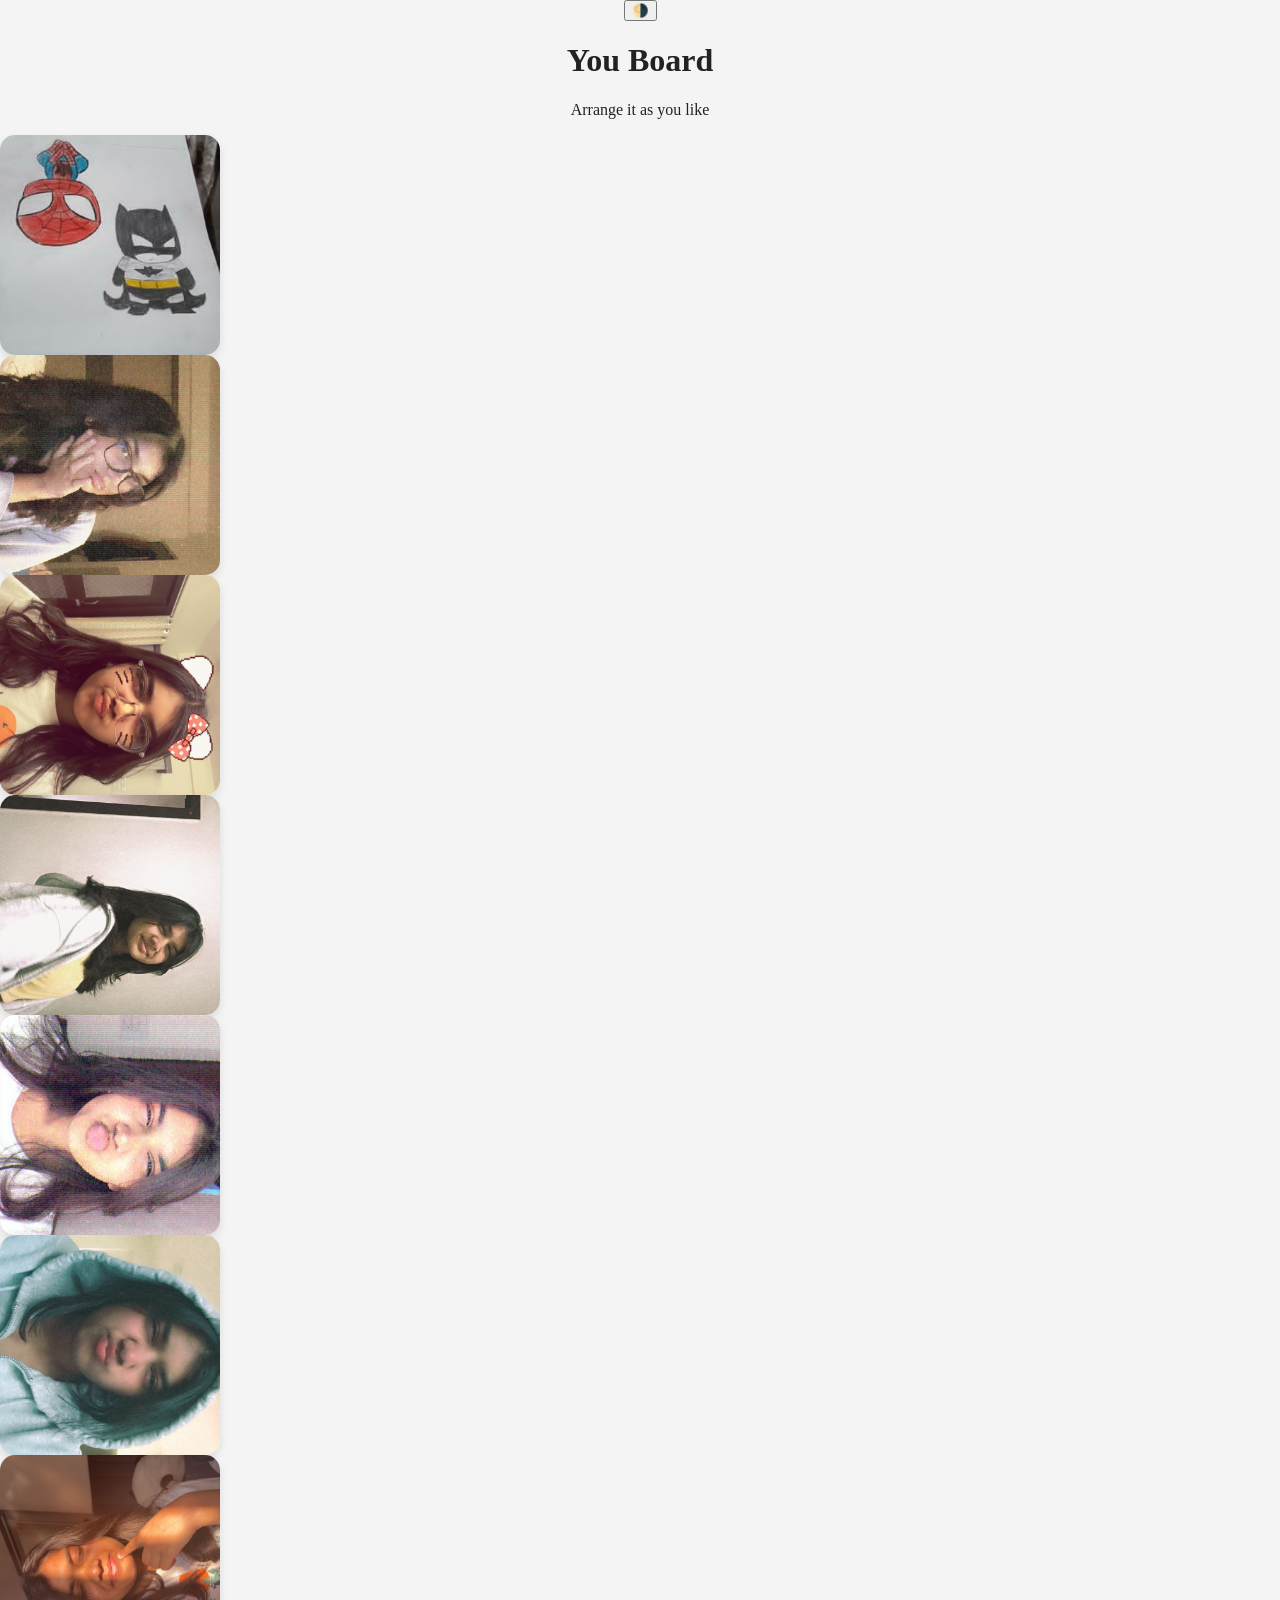
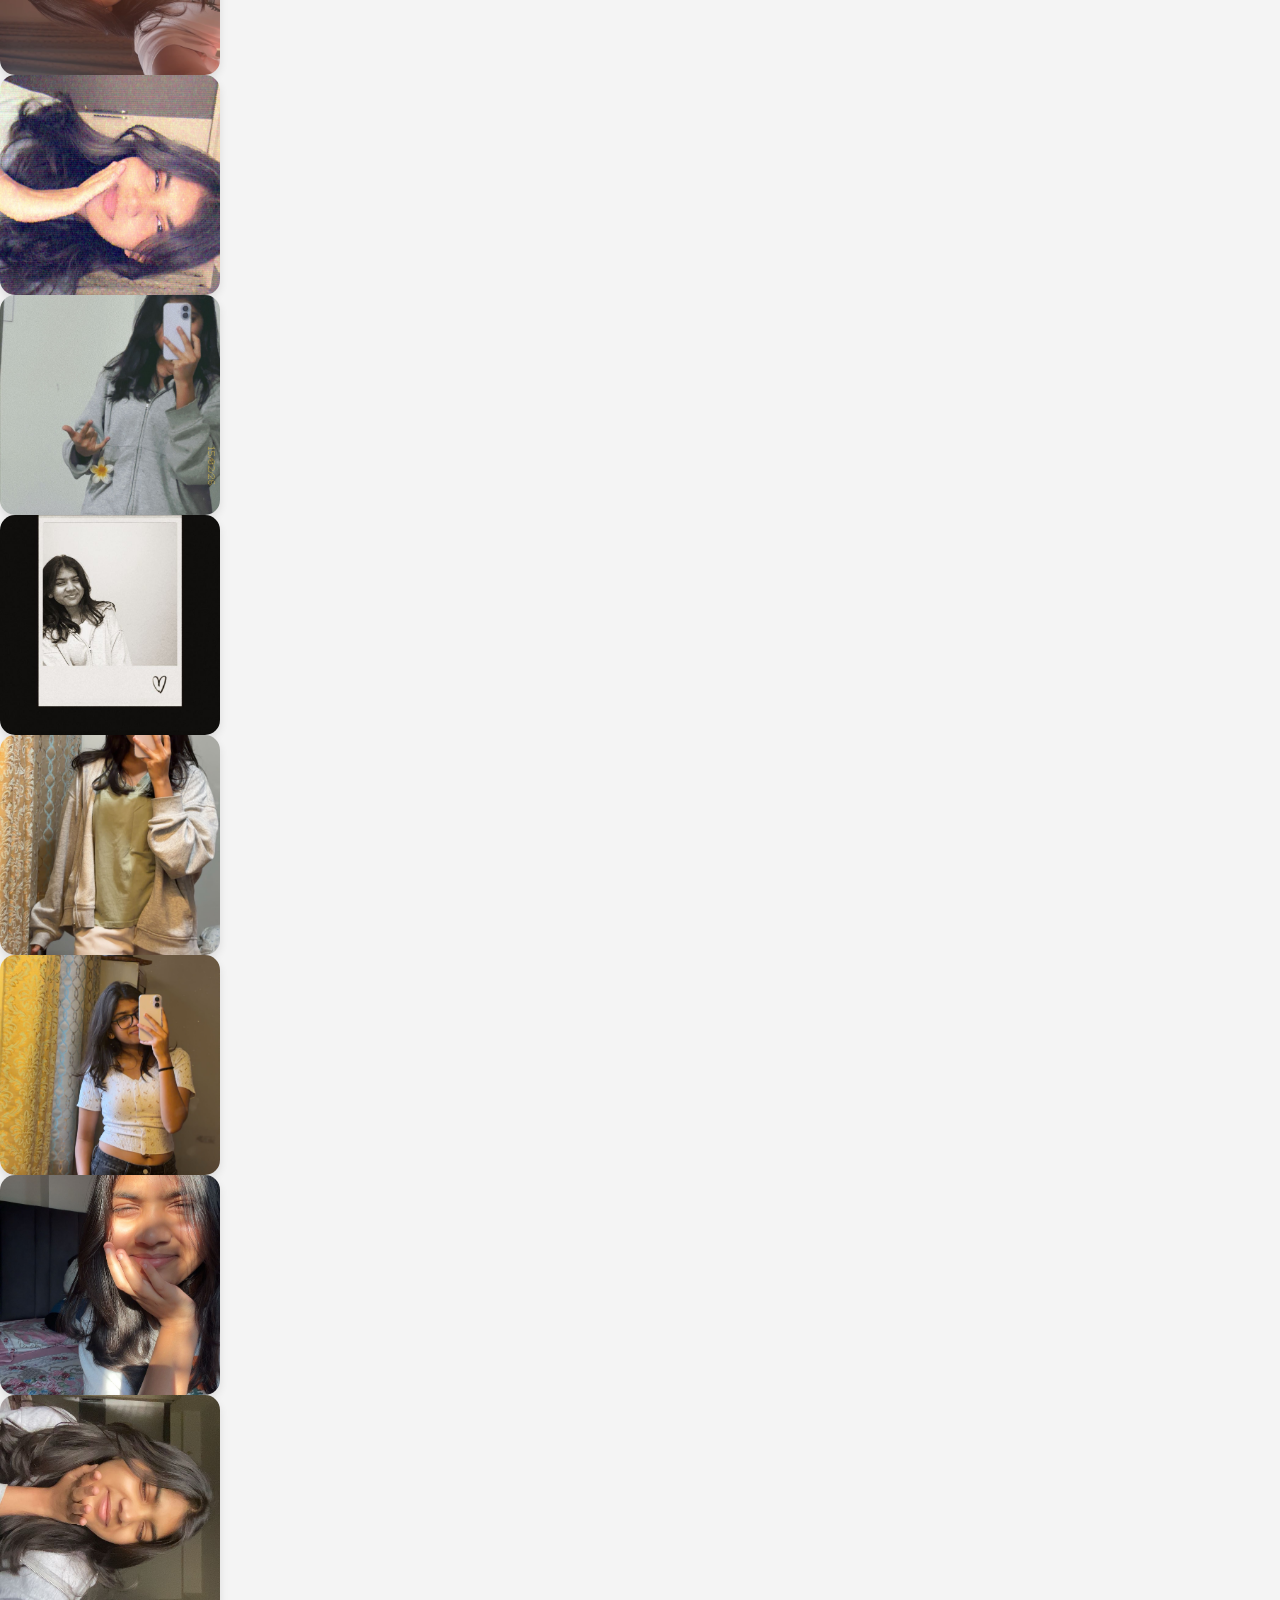
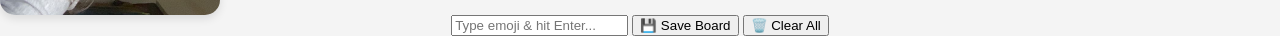
==== im.html @ 7d8e844e "Add files via upload" ====
<!DOCTYPE html>
<html lang="en">
  <head>
    <meta charset="UTF-8" />
    <meta http-equiv="X-UA-Compatible" content="IE=edge" />
    <meta name="viewport" content="width=device-width, initial-scale=1.0" />
    <title>Board</title>
    <link rel="stylesheet" href="style1.css" />
  </head>
  <body>
    <button class="dark-toggle" onclick="toggleDarkMode()">🌗</button>

    <h1 class="title">You Board</h1>
    <p>Arrange it as you like</p>
    <div class="board">
      <div class="photo">
        <div class="card">
          <div class="front"><img src="IMG_20250323_211824_517.jpg" /></div>
          <div class="back">Your art, you drew us 😋😝✨</div>
        </div>
      </div>
      <div class="photo">
        <div class="card">
          <div class="front"><img src="Snapchat-1040781069.jpg" /></div>
          <div class="back">Shawty got glasses 😍😋✨</div>
        </div>
      </div>
      <div class="photo">
        <div class="card">
          <div class="front"><img src="Snapchat-1110546818.jpg" /></div>
          <div class="back">Cat from Spidey-cat 😍😍✨✨</div>
        </div>
      </div>
      <div class="photo">
        <div class="card">
          <div class="front"><img src="Snapchat-1133445595.jpg" /></div>
          <div class="back">Asianic Beauty 😋🫠🫶🏼✨</div>
        </div>
      </div>
      <div class="photo">
        <div class="card">
          <div class="front"><img src="Snapchat-885816489.jpg" /></div>
          <div class="back"></div>
        </div>
      </div>
      <div class="photo">
        <div class="card">
          <div class="front"><img src="Snapchat-1185552381.jpg" /></div>
          <div class="back">Hottie in hoodie, hot in hot during cold 🥺</div>
        </div>
      </div>
      <div class="photo">
        <div class="card">
          <div class="front"><img src="Snapchat-1534954429.jpg" /></div>
          <div class="back">Who's this Diva?😍😍</div>
        </div>
      </div>
      <div class="photo">
        <div class="card">
          <div class="front"><img src="Snapchat-1735070336.jpg" /></div>
          <div class="back">Glow from the stars✨✨</div>
        </div>
      </div>
      <div class="photo">
        <div class="card">
          <div class="front"><img src="Snapchat-259496591.jpg" /></div>
          <div class="back">Cool Kids!!😋😋</div>
        </div>
      </div>
      <div class="photo">
        <div class="card">
          <div class="front"><img src="Snapchat-374933353.jpg" /></div>
          <div class="back">
            Worth keeping in the wallet(ain't doing it though)
          </div>
        </div>
      </div>
      <div class="photo">
        <div class="card">
          <div class="front"><img src="Snapchat-998970430.jpg" /></div>
          <div class="back"></div>
        </div>
      </div>
      <div class="photo">
        <div class="card">
          <div class="front"><img src="Snapchat-621616068.jpg" /></div>
          <div class="back">Shawty stealing all the focus 😝😝✨</div>
        </div>
      </div>
      <div class="photo">
        <div class="card">
          <div class="front"><img src="Snapchat-857346060.jpg" /></div>
          <div class="back">Sun kissed😍😍</div>
        </div>
      </div>
      <div class="photo">
        <div class="card">
          <div class="front"><img src="Snapchat-867171473.jpg" /></div>
          <div class="back">The real pookie 😋😋</div>
        </div>
      </div>

      <div id="lightbox" class="lightbox">
        <img id="lightbox-img" />
      </div>
    </div>
    <input
      type="text"
      id="emojiInput"
      placeholder="Type emoji & hit Enter..."
      maxlength="5" />
    <button onclick="saveBoard()" class="btn-save">💾 Save Board</button>
    <button onclick="clearStickers()" class="btn-clear">🗑️ Clear All</button>
    <script src="script.js"></script>
  </body>
</html>
---- style1.css ----
/* --- 1. Global & Dark Mode Fixes --- */
body {
  margin: 0;
  text-align: center;
  font-family: "Comic Sans MS", "Comic Sans", cursive;
  background: #f4f4f4;
  color: #222;
  align-items: center;
  transition: background 0.3s, color 0.3s;
}

/* FIX: Changed .dark-mode to .dark to match your JS classList.toggle("dark") */
body.dark {
  background: #1a1a1a;
  color: #f4f4f4;
}

/* --- 2. The Board Container --- */
#board-container {
  position: relative;
  display: flex;
  align-items: center;
  flex-wrap: wrap;
  justify-content: center;
  gap: 40px;
  padding: 40px;
  min-height: 100vh; /* Changed to 100vh to fill screen */
  background: #d8d890;
  overflow: hidden;
  /* FIX: touch-action: none is better for custom dragging scripts */
  touch-action: none;
  transition: background 0.3s;
}

body.dark #board-container {
  background: #222;
}

/* --- 3. Photo & Flip Logic --- */
.photo {
  width: 220px;
  height: 220px;
  perspective: 1000px;
  position: relative;
  /* Removal of fixed z-index allows JS topZ to work */
}

/* FIX: In your JS, you toggle .flipped on .photo, not .card */
.photo.flipped .card {
  transform: rotateY(180deg);
}

/* Optional: Keep hover for desktop, but JS will handle the 'flipped' class */
.photo:hover .card {
  transform: rotateY(180deg);
}

.card {
  width: 100%;
  height: 100%;
  align-items: center;
  position: relative; /* Changed from absolute to allow photo sizing */
  transform-style: preserve-3d;
  transition: transform 0.6s cubic-bezier(0.4, 0, 0.2, 1);
  cursor: pointer;
}

.front,
.back {
  position: absolute;
  width: 100%;
  height: 100%;
  backface-visibility: hidden; /* CRITICAL: Hides the other side */
  border-radius: 15px;
  overflow: hidden;
  box-shadow: 0 4px 8px rgba(0, 0, 0, 0.1);
}

.front img {
  width: 100%;
  height: 100%;
  object-fit: cover;
  display: block;
}

.back {
  background: #ffffff;
  color: #430404de;
  display: flex;
  align-items: center;
  justify-content: center;
  transform: rotateY(180deg); /* Pre-flipped so it faces away */
  font-weight: bold;
  padding: 10px;
}

/* --- 4. NEW: Lightbox Styling (MISSING FROM ORIGINAL) --- */
#lightbox {
  position: fixed;
  top: 0;
  left: 0;
  width: 100%;
  height: 100%;
  background: rgba(0, 0, 0, 0.9);
  display: none; /* JS toggles this to 'flex' */
  justify-content: center;
  align-items: center;
  z-index: 9999; /* Higher than any sticker */
  cursor: zoom-out;
}

#lightbox-img {
  max-width: 90%;
  max-height: 90%;
  border-radius: 10px;
  box-shadow: 0 0 20px rgba(0, 0, 0, 0.5);
}

/* --- 5. Stickers & Controls --- */
.draggable-sticker {
  position: absolute;
  font-size: 3.5rem;
  cursor: grab;
  z-index: 1000;
  touch-action: none;
  user-select: none;
  filter: drop-shadow(2px 4px 6px rgba(0, 0, 0, 0.2));
}

.controls-bar {
  position: sticky;
  top: 0;
  z-index: 2000;
  background: white;
  padding: 15px;
  display: flex;
  justify-content: center;
  gap: 10px;
  box-shadow: 0 2px 10px rgba(0, 0, 0, 0.1);
}

body.dark .controls-bar {
  background: #333;
}
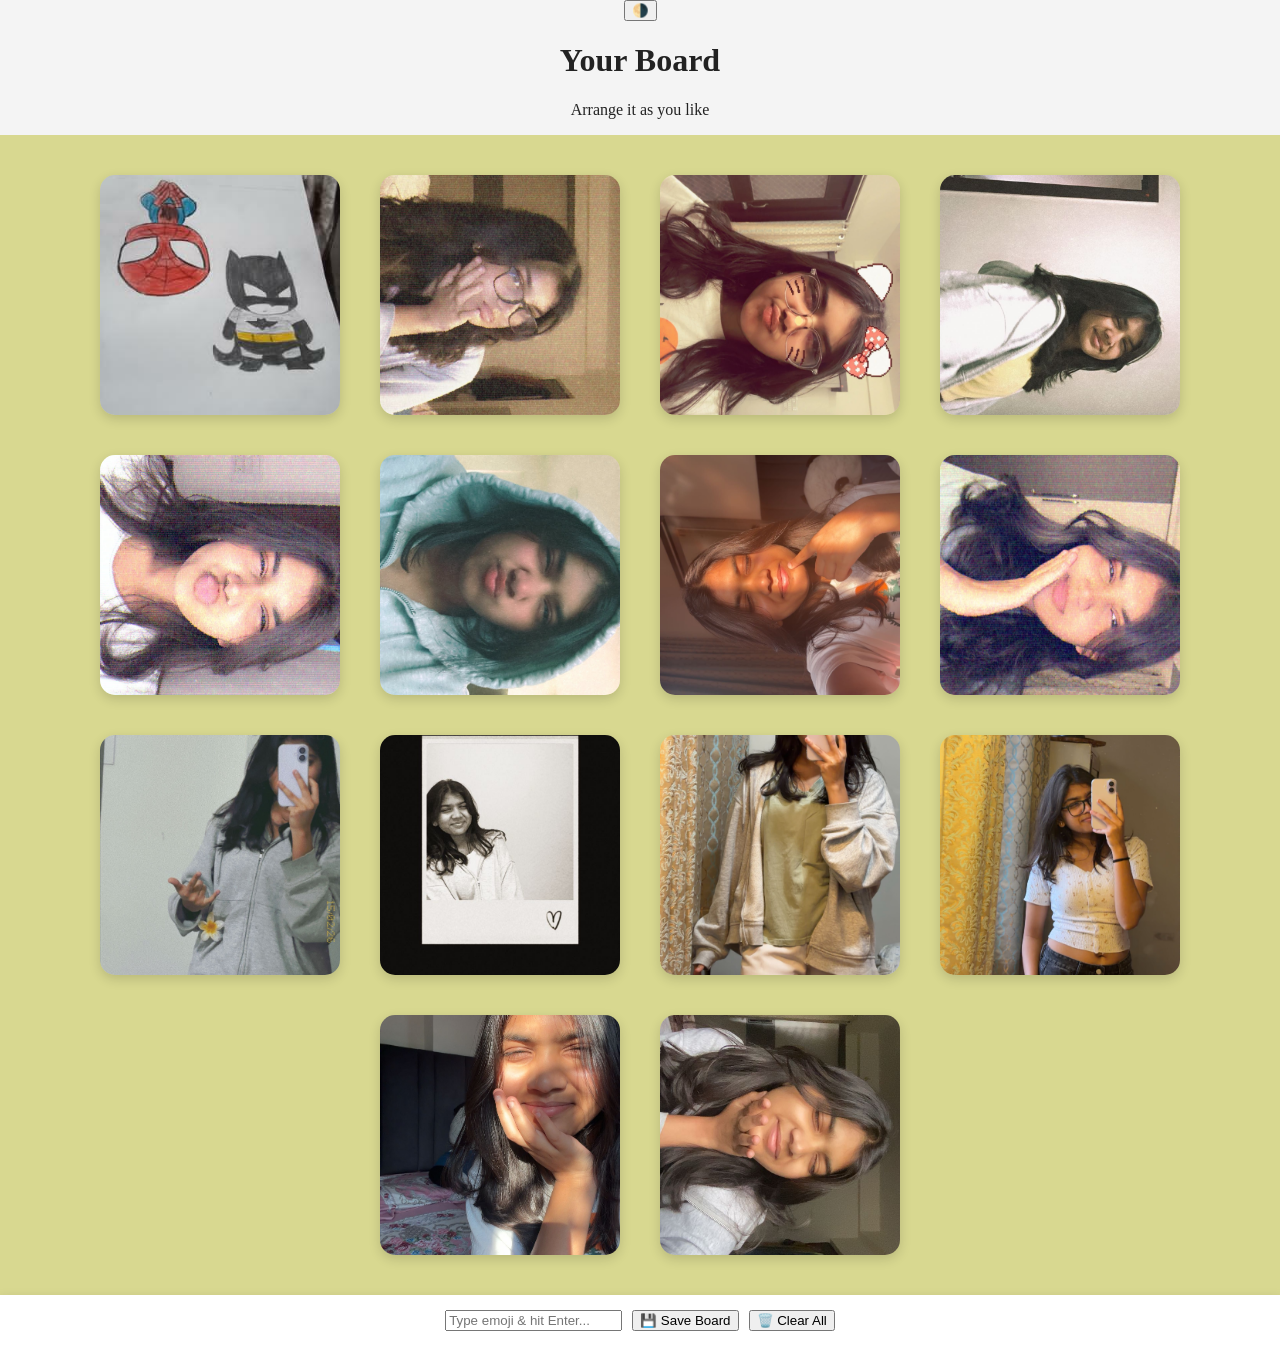
==== commit 239a94e3: "im.html" ====
--- a/im.html
+++ b/im.html
@@ -1,116 +1,190 @@
 <!DOCTYPE html>
 <html lang="en">
-  <head>
-    <meta charset="UTF-8" />
-    <meta http-equiv="X-UA-Compatible" content="IE=edge" />
-    <meta name="viewport" content="width=device-width, initial-scale=1.0" />
-    <title>Board</title>
-    <link rel="stylesheet" href="style1.css" />
-  </head>
-  <body>
-    <button class="dark-toggle" onclick="toggleDarkMode()">🌗</button>
 
-    <h1 class="title">You Board</h1>
-    <p>Arrange it as you like</p>
-    <div class="board">
-      <div class="photo">
-        <div class="card">
-          <div class="front"><img src="IMG_20250323_211824_517.jpg" /></div>
-          <div class="back">Your art, you drew us 😋😝✨</div>
+<head>
+  <meta charset="UTF-8" />
+  <meta name="viewport" content="width=device-width, initial-scale=1.0" />
+  <title>Your Board</title>
+  <link rel="stylesheet" href="style1.css" />
+</head>
+
+<body>
+
+  <!-- Dark Mode Toggle -->
+  <button class="dark-toggle" onclick="toggleDarkMode()">🌗</button>
+
+  <h1 class="title">Your Board</h1>
+  <p>Arrange it as you like</p>
+
+  <!-- ================= BOARD ================= -->
+  <div id="board-container">
+
+    <!-- 1 -->
+    <div class="photo">
+      <div class="card">
+        <div class="front">
+          <img src="IMG_20250323_211824_517.jpg" alt="Memory 1">
+        </div>
+        <div class="back">Your art, you drew us 😋😝✨</div>
+      </div>
+    </div>
+
+    <!-- 2 -->
+    <div class="photo">
+      <div class="card">
+        <div class="front">
+          <img src="Snapchat-1040781069.jpg" alt="Memory 2">
+        </div>
+        <div class="back">Shawty got glasses 😍😋✨</div>
+      </div>
+    </div>
+
+    <!-- 3 -->
+    <div class="photo">
+      <div class="card">
+        <div class="front">
+          <img src="Snapchat-1110546818.jpg" alt="Memory 3">
+        </div>
+        <div class="back">Cat from Spidey-cat 😍😍✨✨</div>
+      </div>
+    </div>
+
+    <!-- 4 -->
+    <div class="photo">
+      <div class="card">
+        <div class="front">
+          <img src="Snapchat-1133445595.jpg" alt="Memory 4">
+        </div>
+        <div class="back">Asianic Beauty 😋🫠🫶🏼✨</div>
+      </div>
+    </div>
+
+    <!-- 5 -->
+    <div class="photo">
+      <div class="card">
+        <div class="front">
+          <img src="Snapchat-885816489.jpg" alt="Memory 5">
+        </div>
+        <div class="back"></div>
+      </div>
+    </div>
+
+    <!-- 6 -->
+    <div class="photo">
+      <div class="card">
+        <div class="front">
+          <img src="Snapchat-1185552381.jpg" alt="Memory 6">
+        </div>
+        <div class="back">Hottie in hoodie, hot in hot during cold 🥺</div>
+      </div>
+    </div>
+
+    <!-- 7 -->
+    <div class="photo">
+      <div class="card">
+        <div class="front">
+          <img src="Snapchat-1534954429.jpg" alt="Memory 7">
+        </div>
+        <div class="back">Who's this Diva? 😍😍</div>
+      </div>
+    </div>
+
+    <!-- 8 -->
+    <div class="photo">
+      <div class="card">
+        <div class="front">
+          <img src="Snapchat-1735070336.jpg" alt="Memory 8">
+        </div>
+        <div class="back">Glow from the stars ✨✨</div>
+      </div>
+    </div>
+
+    <!-- 9 -->
+    <div class="photo">
+      <div class="card">
+        <div class="front">
+          <img src="Snapchat-259496591.jpg" alt="Memory 9">
+        </div>
+        <div class="back">Cool Kids!! 😋😋</div>
+      </div>
+    </div>
+
+    <!-- 10 -->
+    <div class="photo">
+      <div class="card">
+        <div class="front">
+          <img src="Snapchat-374933353.jpg" alt="Memory 10">
+        </div>
+        <div class="back">
+          Worth keeping in the wallet (ain't doing it though)
         </div>
       </div>
-      <div class="photo">
-        <div class="card">
-          <div class="front"><img src="Snapchat-1040781069.jpg" /></div>
-          <div class="back">Shawty got glasses 😍😋✨</div>
+    </div>
+
+    <!-- 11 -->
+    <div class="photo">
+      <div class="card">
+        <div class="front">
+          <img src="Snapchat-998970430.jpg" alt="Memory 11">
         </div>
-      </div>
-      <div class="photo">
-        <div class="card">
-          <div class="front"><img src="Snapchat-1110546818.jpg" /></div>
-          <div class="back">Cat from Spidey-cat 😍😍✨✨</div>
-        </div>
-      </div>
-      <div class="photo">
-        <div class="card">
-          <div class="front"><img src="Snapchat-1133445595.jpg" /></div>
-          <div class="back">Asianic Beauty 😋🫠🫶🏼✨</div>
-        </div>
-      </div>
-      <div class="photo">
-        <div class="card">
-          <div class="front"><img src="Snapchat-885816489.jpg" /></div>
-          <div class="back"></div>
-        </div>
-      </div>
-      <div class="photo">
-        <div class="card">
-          <div class="front"><img src="Snapchat-1185552381.jpg" /></div>
-          <div class="back">Hottie in hoodie, hot in hot during cold 🥺</div>
-        </div>
-      </div>
-      <div class="photo">
-        <div class="card">
-          <div class="front"><img src="Snapchat-1534954429.jpg" /></div>
-          <div class="back">Who's this Diva?😍😍</div>
-        </div>
-      </div>
-      <div class="photo">
-        <div class="card">
-          <div class="front"><img src="Snapchat-1735070336.jpg" /></div>
-          <div class="back">Glow from the stars✨✨</div>
-        </div>
-      </div>
-      <div class="photo">
-        <div class="card">
-          <div class="front"><img src="Snapchat-259496591.jpg" /></div>
-          <div class="back">Cool Kids!!😋😋</div>
-        </div>
-      </div>
-      <div class="photo">
-        <div class="card">
-          <div class="front"><img src="Snapchat-374933353.jpg" /></div>
-          <div class="back">
-            Worth keeping in the wallet(ain't doing it though)
-          </div>
-        </div>
-      </div>
-      <div class="photo">
-        <div class="card">
-          <div class="front"><img src="Snapchat-998970430.jpg" /></div>
-          <div class="back"></div>
-        </div>
-      </div>
-      <div class="photo">
-        <div class="card">
-          <div class="front"><img src="Snapchat-621616068.jpg" /></div>
-          <div class="back">Shawty stealing all the focus 😝😝✨</div>
-        </div>
-      </div>
-      <div class="photo">
-        <div class="card">
-          <div class="front"><img src="Snapchat-857346060.jpg" /></div>
-          <div class="back">Sun kissed😍😍</div>
-        </div>
-      </div>
-      <div class="photo">
-        <div class="card">
-          <div class="front"><img src="Snapchat-867171473.jpg" /></div>
-          <div class="back">The real pookie 😋😋</div>
-        </div>
-      </div>
-
-      <div id="lightbox" class="lightbox">
-        <img id="lightbox-img" />
+        <div class="back"></div>
       </div>
     </div>
+
+    <!-- 12 -->
+    <div class="photo">
+      <div class="card">
+        <div class="front">
+          <img src="Snapchat-621616068.jpg" alt="Memory 12">
+        </div>
+        <div class="back">Shawty stealing all the focus 😝😝✨</div>
+      </div>
+    </div>
+
+    <!-- 13 -->
+    <div class="photo">
+      <div class="card">
+        <div class="front">
+          <img src="Snapchat-857346060.jpg" alt="Memory 13">
+        </div>
+        <div class="back">Sun kissed 😍😍</div>
+      </div>
+    </div>
+
+    <!-- 14 -->
+    <div class="photo">
+      <div class="card">
+        <div class="front">
+          <img src="Snapchat-867171473.jpg" alt="Memory 14">
+        </div>
+        <div class="back">The real pookie 😋😋</div>
+      </div>
+    </div>
+
+  </div>
+  <!-- ================= END BOARD ================= -->
+
+
+  <!-- Lightbox -->
+  <div id="lightbox">
+    <img id="lightbox-img" alt="Preview Image">
+  </div>
+
+
+  <!-- Controls -->
+  <div class="controls-bar">
     <input
       type="text"
       id="emojiInput"
       placeholder="Type emoji & hit Enter..."
-      maxlength="5" />
+      maxlength="5"
+    />
     <button onclick="saveBoard()" class="btn-save">💾 Save Board</button>
     <button onclick="clearStickers()" class="btn-clear">🗑️ Clear All</button>
-    <script src="script.js"></script>
-  </body>
+  </div>
+
+
+  <script src="script.js"></script>
+
+</body>
 </html>
--- a/style1.css
+++ b/style1.css
@@ -1,131 +1,30 @@
-/* --- 1. Global & Dark Mode Fixes --- */
+/* ================================
+   1. GLOBAL + DARK MODE
+================================ */
+
+* {
+  box-sizing: border-box;
+}
+
 body {
   margin: 0;
   text-align: center;
   font-family: "Comic Sans MS", "Comic Sans", cursive;
   background: #f4f4f4;
   color: #222;
-  align-items: center;
-  transition: background 0.3s, color 0.3s;
-}
-
-/* FIX: Changed .dark-mode to .dark to match your JS classList.toggle("dark") */
+  transition: background 0.3s ease, color 0.3s ease;
+}
+
+/* Dark Mode */
 body.dark {
   background: #1a1a1a;
   color: #f4f4f4;
 }
 
-/* --- 2. The Board Container --- */
-#board-container {
-  position: relative;
-  display: flex;
-  align-items: center;
-  flex-wrap: wrap;
-  justify-content: center;
-  gap: 40px;
-  padding: 40px;
-  min-height: 100vh; /* Changed to 100vh to fill screen */
-  background: #d8d890;
-  overflow: hidden;
-  /* FIX: touch-action: none is better for custom dragging scripts */
-  touch-action: none;
-  transition: background 0.3s;
-}
-
-body.dark #board-container {
-  background: #222;
-}
-
-/* --- 3. Photo & Flip Logic --- */
-.photo {
-  width: 220px;
-  height: 220px;
-  perspective: 1000px;
-  position: relative;
-  /* Removal of fixed z-index allows JS topZ to work */
-}
-
-/* FIX: In your JS, you toggle .flipped on .photo, not .card */
-.photo.flipped .card {
-  transform: rotateY(180deg);
-}
-
-/* Optional: Keep hover for desktop, but JS will handle the 'flipped' class */
-.photo:hover .card {
-  transform: rotateY(180deg);
-}
-
-.card {
-  width: 100%;
-  height: 100%;
-  align-items: center;
-  position: relative; /* Changed from absolute to allow photo sizing */
-  transform-style: preserve-3d;
-  transition: transform 0.6s cubic-bezier(0.4, 0, 0.2, 1);
-  cursor: pointer;
-}
-
-.front,
-.back {
-  position: absolute;
-  width: 100%;
-  height: 100%;
-  backface-visibility: hidden; /* CRITICAL: Hides the other side */
-  border-radius: 15px;
-  overflow: hidden;
-  box-shadow: 0 4px 8px rgba(0, 0, 0, 0.1);
-}
-
-.front img {
-  width: 100%;
-  height: 100%;
-  object-fit: cover;
-  display: block;
-}
-
-.back {
-  background: #ffffff;
-  color: #430404de;
-  display: flex;
-  align-items: center;
-  justify-content: center;
-  transform: rotateY(180deg); /* Pre-flipped so it faces away */
-  font-weight: bold;
-  padding: 10px;
-}
-
-/* --- 4. NEW: Lightbox Styling (MISSING FROM ORIGINAL) --- */
-#lightbox {
-  position: fixed;
-  top: 0;
-  left: 0;
-  width: 100%;
-  height: 100%;
-  background: rgba(0, 0, 0, 0.9);
-  display: none; /* JS toggles this to 'flex' */
-  justify-content: center;
-  align-items: center;
-  z-index: 9999; /* Higher than any sticker */
-  cursor: zoom-out;
-}
-
-#lightbox-img {
-  max-width: 90%;
-  max-height: 90%;
-  border-radius: 10px;
-  box-shadow: 0 0 20px rgba(0, 0, 0, 0.5);
-}
-
-/* --- 5. Stickers & Controls --- */
-.draggable-sticker {
-  position: absolute;
-  font-size: 3.5rem;
-  cursor: grab;
-  z-index: 1000;
-  touch-action: none;
-  user-select: none;
-  filter: drop-shadow(2px 4px 6px rgba(0, 0, 0, 0.2));
-}
+
+/* ================================
+   2. CONTROLS BAR
+================================ */
 
 .controls-bar {
   position: sticky;
@@ -135,6 +34,7 @@
   padding: 15px;
   display: flex;
   justify-content: center;
+  flex-wrap: wrap;
   gap: 10px;
   box-shadow: 0 2px 10px rgba(0, 0, 0, 0.1);
 }
@@ -142,3 +42,159 @@
 body.dark .controls-bar {
   background: #333;
 }
+
+
+/* ================================
+   3. BOARD CONTAINER
+================================ */
+
+#board-container {
+  position: relative;
+  display: flex;
+  flex-wrap: wrap;
+  justify-content: center;
+  align-items: center;
+  gap: 40px;
+  padding: 40px 20px;
+  min-height: 100vh;
+  background: #d8d890;
+  overflow-x: hidden;
+  touch-action: none;
+  transition: background 0.3s ease;
+}
+
+body.dark #board-container {
+  background: #222;
+}
+
+
+/* ================================
+   4. PHOTO + FLIP SYSTEM
+================================ */
+
+.photo {
+  width: clamp(160px, 22vw, 240px);
+  height: clamp(160px, 22vw, 240px);
+  perspective: 1000px;
+  position: relative;
+}
+
+/* Flip trigger */
+.photo.flipped .card {
+  transform: rotateY(180deg);
+}
+
+.card {
+  width: 100%;
+  height: 100%;
+  position: relative;
+  transform-style: preserve-3d;
+  transition: transform 0.6s ease;
+  cursor: pointer;
+}
+
+/* Both sides */
+.front,
+.back {
+  position: absolute;
+  width: 100%;
+  height: 100%;
+  border-radius: 15px;
+  overflow: hidden;
+  backface-visibility: hidden;
+  box-shadow: 0 4px 12px rgba(0, 0, 0, 0.15);
+}
+
+/* Image side */
+.front img {
+  width: 100%;
+  height: 100%;
+  object-fit: cover;
+  display: block;
+}
+
+/* Back side */
+.back {
+  background: white;
+  color: #430404de;
+  display: flex;
+  justify-content: center;
+  align-items: center;
+  text-align: center;
+  padding: 15px;
+  transform: rotateY(180deg);
+  font-weight: bold;
+
+  /* Responsive text */
+  font-size: clamp(0.9rem, 1.2vw, 1.2rem);
+  word-wrap: break-word;
+}
+
+body.dark .back {
+  background: #444;
+  color: #f4f4f4;
+}
+
+
+/* ================================
+   5. LIGHTBOX
+================================ */
+
+#lightbox {
+  position: fixed;
+  top: 0;
+  left: 0;
+  width: 100%;
+  height: 100%;
+  display: none; 
+  justify-content: center;
+  align-items: center;
+  background: rgba(0, 0, 0, 0.9);
+  z-index: 9999;
+  cursor: zoom-out;
+  padding: 20px;
+}
+
+#lightbox-img {
+  max-width: 95%;
+  max-height: 90%;
+  border-radius: 12px;
+  box-shadow: 0 0 25px rgba(0, 0, 0, 0.6);
+}
+
+
+/* ================================
+   6. DRAGGABLE STICKERS
+================================ */
+
+.draggable-sticker {
+  position: absolute;
+  font-size: clamp(2rem, 5vw, 3.5rem);
+  cursor: grab;
+  z-index: 1000;
+  touch-action: none;
+  user-select: none;
+  filter: drop-shadow(2px 4px 6px rgba(0, 0, 0, 0.2));
+}
+
+
+/* ================================
+   7. EXTRA MOBILE OPTIMIZATION
+================================ */
+
+@media (max-width: 768px) {
+
+  #board-container {
+    gap: 25px;
+    padding: 30px 15px;
+  }
+
+  .photo {
+    width: clamp(140px, 40vw, 200px);
+    height: clamp(140px, 40vw, 200px);
+  }
+
+  .back {
+    font-size: clamp(0.85rem, 3vw, 1rem);
+  }
+}
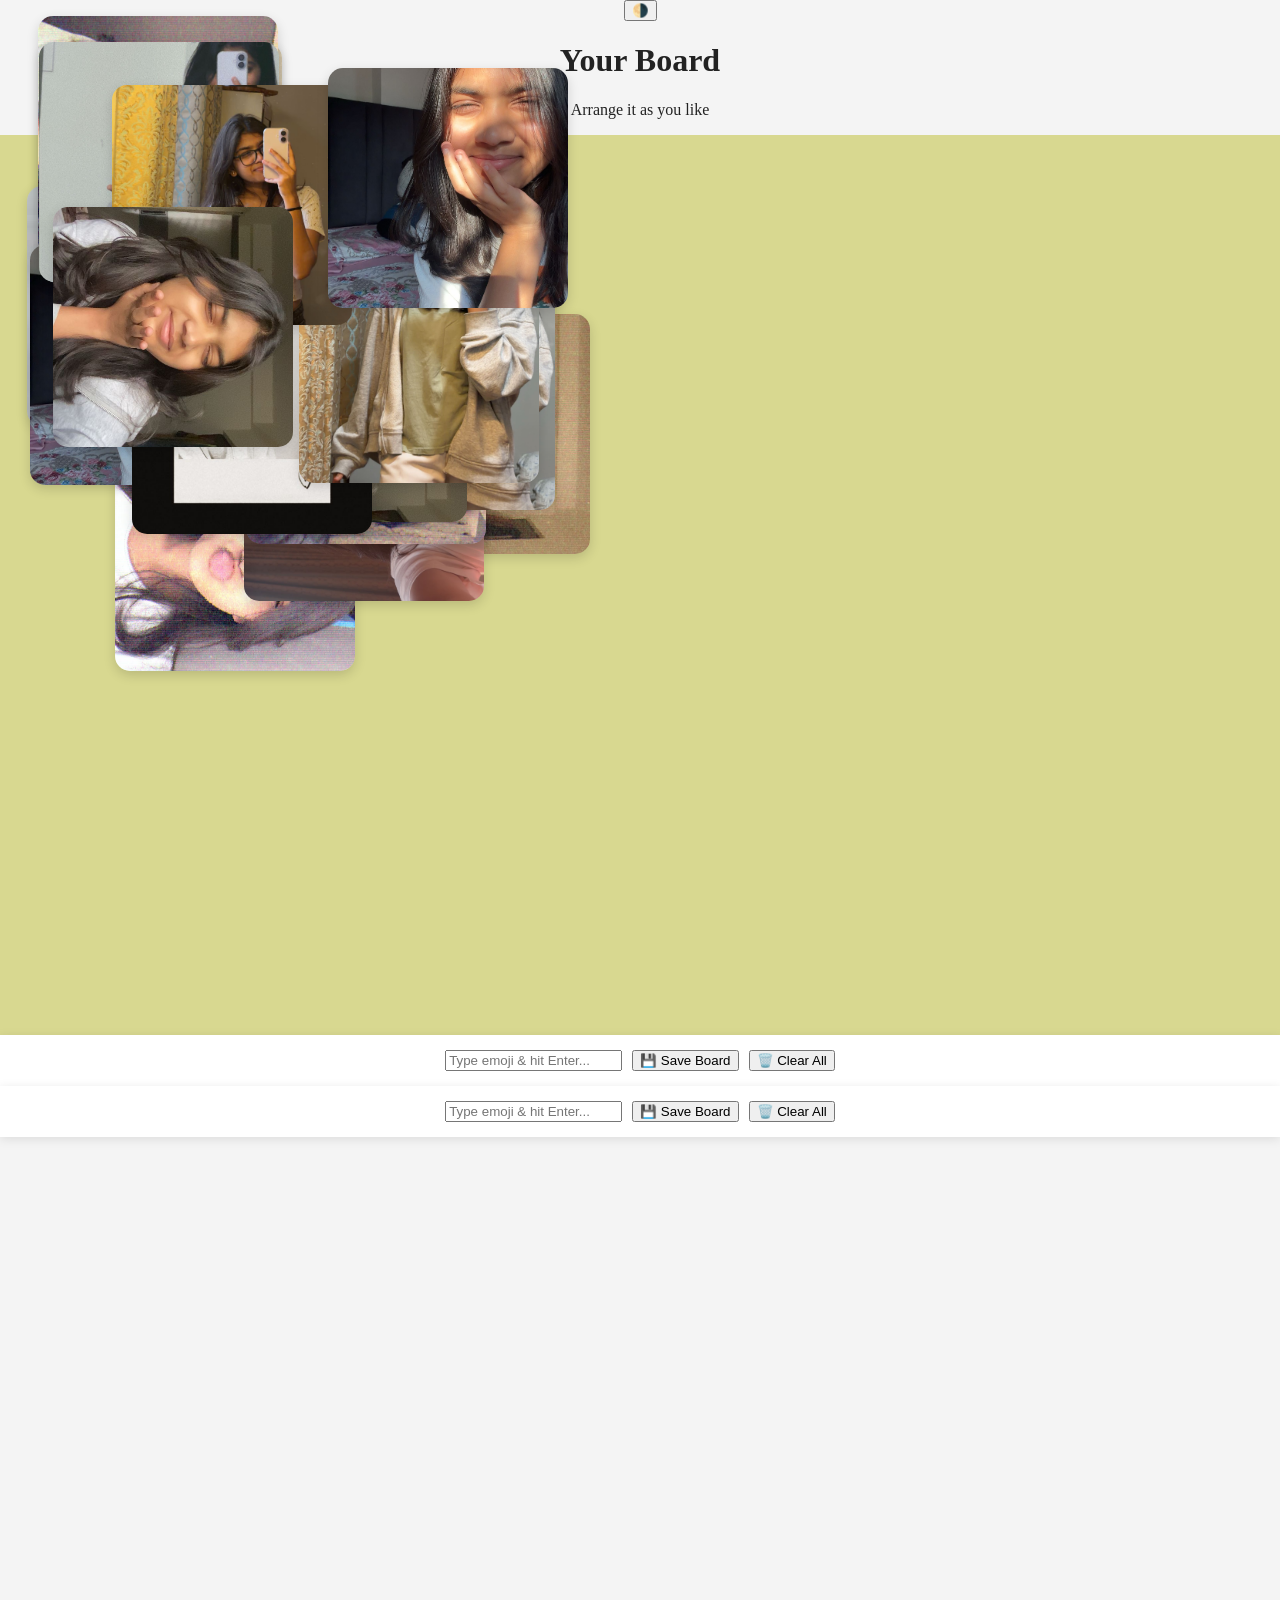
==== commit e5871fce: "im.html" ====
--- a/im.html
+++ b/im.html
@@ -14,7 +14,7 @@
   <button class="dark-toggle" onclick="toggleDarkMode()">🌗</button>
 
   <h1 class="title">Your Board</h1>
-  <p>Arrange it as you like</p>
+  <p style="text-align:center;">Arrange it as you like</p>
 
   <!-- ================= BOARD ================= -->
   <div id="board-container">
@@ -184,7 +184,141 @@
   </div>
 
 
-  <script src="script.js"></script>
+  <script src="script.js" defer></script>
 
 </body>
 </html>
+        <div class="back">Asianic Beauty 😋🫠🫶🏼✨</div>
+      </div>
+    </div>
+
+    <!-- 5 -->
+    <div class="photo">
+      <div class="card">
+        <div class="front">
+          <img src="Snapchat-885816489.jpg" alt="Memory 5">
+        </div>
+        <div class="back"></div>
+      </div>
+    </div>
+
+    <!-- 6 -->
+    <div class="photo">
+      <div class="card">
+        <div class="front">
+          <img src="Snapchat-1185552381.jpg" alt="Memory 6">
+        </div>
+        <div class="back">Hottie in hoodie, hot in hot during cold 🥺</div>
+      </div>
+    </div>
+
+    <!-- 7 -->
+    <div class="photo">
+      <div class="card">
+        <div class="front">
+          <img src="Snapchat-1534954429.jpg" alt="Memory 7">
+        </div>
+        <div class="back">Who's this Diva? 😍😍</div>
+      </div>
+    </div>
+
+    <!-- 8 -->
+    <div class="photo">
+      <div class="card">
+        <div class="front">
+          <img src="Snapchat-1735070336.jpg" alt="Memory 8">
+        </div>
+        <div class="back">Glow from the stars ✨✨</div>
+      </div>
+    </div>
+
+    <!-- 9 -->
+    <div class="photo">
+      <div class="card">
+        <div class="front">
+          <img src="Snapchat-259496591.jpg" alt="Memory 9">
+        </div>
+        <div class="back">Cool Kids!! 😋😋</div>
+      </div>
+    </div>
+
+    <!-- 10 -->
+    <div class="photo">
+      <div class="card">
+        <div class="front">
+          <img src="Snapchat-374933353.jpg" alt="Memory 10">
+        </div>
+        <div class="back">
+          Worth keeping in the wallet (ain't doing it though)
+        </div>
+      </div>
+    </div>
+
+    <!-- 11 -->
+    <div class="photo">
+      <div class="card">
+        <div class="front">
+          <img src="Snapchat-998970430.jpg" alt="Memory 11">
+        </div>
+        <div class="back"></div>
+      </div>
+    </div>
+
+    <!-- 12 -->
+    <div class="photo">
+      <div class="card">
+        <div class="front">
+          <img src="Snapchat-621616068.jpg" alt="Memory 12">
+        </div>
+        <div class="back">Shawty stealing all the focus 😝😝✨</div>
+      </div>
+    </div>
+
+    <!-- 13 -->
+    <div class="photo">
+      <div class="card">
+        <div class="front">
+          <img src="Snapchat-857346060.jpg" alt="Memory 13">
+        </div>
+        <div class="back">Sun kissed 😍😍</div>
+      </div>
+    </div>
+
+    <!-- 14 -->
+    <div class="photo">
+      <div class="card">
+        <div class="front">
+          <img src="Snapchat-867171473.jpg" alt="Memory 14">
+        </div>
+        <div class="back">The real pookie 😋😋</div>
+      </div>
+    </div>
+
+  </div>
+  <!-- ================= END BOARD ================= -->
+
+
+  <!-- Lightbox -->
+  <div id="lightbox">
+    <img id="lightbox-img" alt="Preview Image">
+  </div>
+
+
+  <!-- Controls -->
+  <div class="controls-bar">
+    <input
+      type="text"
+      id="emojiInput"
+      placeholder="Type emoji & hit Enter..."
+      maxlength="5"
+    />
+    <button onclick="saveBoard()" class="btn-save">💾 Save Board</button>
+    <button onclick="clearStickers()" class="btn-clear">🗑️ Clear All</button>
+  </div>
+
+
+  <script src="script.js"></script>
+
+</body>
+</html>
+
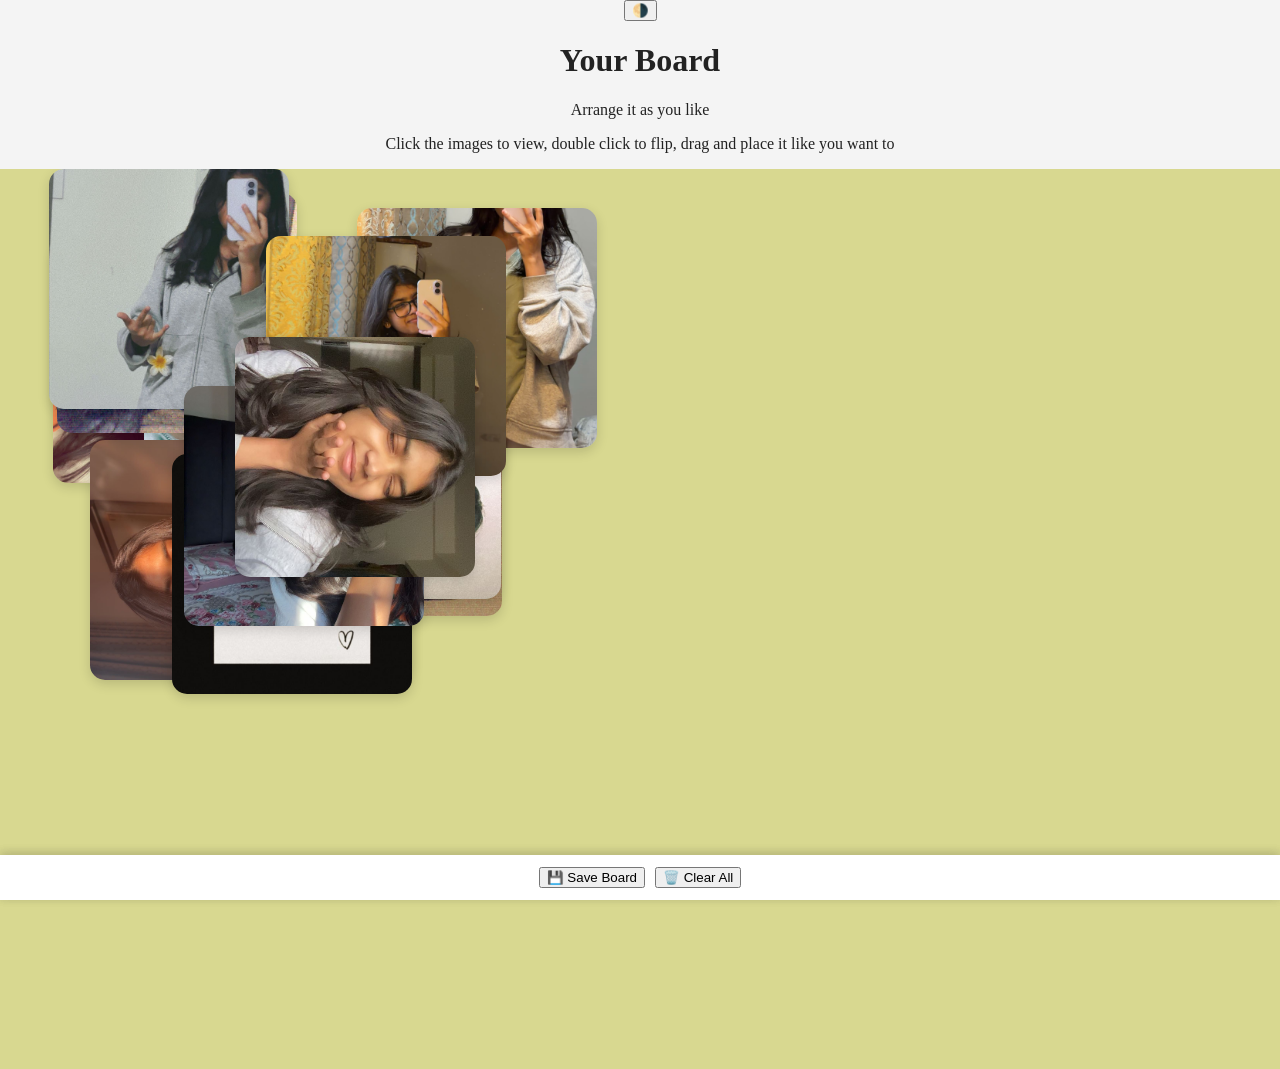
==== commit b6ee4825: "im.html" ====
--- a/im.html
+++ b/im.html
@@ -15,6 +15,7 @@
 
   <h1 class="title">Your Board</h1>
   <p style="text-align:center;">Arrange it as you like</p>
+  <p>Click the  images to view, double click to flip, drag and place it like you want to</p>
 
   <!-- ================= BOARD ================= -->
   <div id="board-container">
@@ -185,119 +186,6 @@
 
 
   <script src="script.js" defer></script>
-
-</body>
-</html>
-        <div class="back">Asianic Beauty 😋🫠🫶🏼✨</div>
-      </div>
-    </div>
-
-    <!-- 5 -->
-    <div class="photo">
-      <div class="card">
-        <div class="front">
-          <img src="Snapchat-885816489.jpg" alt="Memory 5">
-        </div>
-        <div class="back"></div>
-      </div>
-    </div>
-
-    <!-- 6 -->
-    <div class="photo">
-      <div class="card">
-        <div class="front">
-          <img src="Snapchat-1185552381.jpg" alt="Memory 6">
-        </div>
-        <div class="back">Hottie in hoodie, hot in hot during cold 🥺</div>
-      </div>
-    </div>
-
-    <!-- 7 -->
-    <div class="photo">
-      <div class="card">
-        <div class="front">
-          <img src="Snapchat-1534954429.jpg" alt="Memory 7">
-        </div>
-        <div class="back">Who's this Diva? 😍😍</div>
-      </div>
-    </div>
-
-    <!-- 8 -->
-    <div class="photo">
-      <div class="card">
-        <div class="front">
-          <img src="Snapchat-1735070336.jpg" alt="Memory 8">
-        </div>
-        <div class="back">Glow from the stars ✨✨</div>
-      </div>
-    </div>
-
-    <!-- 9 -->
-    <div class="photo">
-      <div class="card">
-        <div class="front">
-          <img src="Snapchat-259496591.jpg" alt="Memory 9">
-        </div>
-        <div class="back">Cool Kids!! 😋😋</div>
-      </div>
-    </div>
-
-    <!-- 10 -->
-    <div class="photo">
-      <div class="card">
-        <div class="front">
-          <img src="Snapchat-374933353.jpg" alt="Memory 10">
-        </div>
-        <div class="back">
-          Worth keeping in the wallet (ain't doing it though)
-        </div>
-      </div>
-    </div>
-
-    <!-- 11 -->
-    <div class="photo">
-      <div class="card">
-        <div class="front">
-          <img src="Snapchat-998970430.jpg" alt="Memory 11">
-        </div>
-        <div class="back"></div>
-      </div>
-    </div>
-
-    <!-- 12 -->
-    <div class="photo">
-      <div class="card">
-        <div class="front">
-          <img src="Snapchat-621616068.jpg" alt="Memory 12">
-        </div>
-        <div class="back">Shawty stealing all the focus 😝😝✨</div>
-      </div>
-    </div>
-
-    <!-- 13 -->
-    <div class="photo">
-      <div class="card">
-        <div class="front">
-          <img src="Snapchat-857346060.jpg" alt="Memory 13">
-        </div>
-        <div class="back">Sun kissed 😍😍</div>
-      </div>
-    </div>
-
-    <!-- 14 -->
-    <div class="photo">
-      <div class="card">
-        <div class="front">
-          <img src="Snapchat-867171473.jpg" alt="Memory 14">
-        </div>
-        <div class="back">The real pookie 😋😋</div>
-      </div>
-    </div>
-
-  </div>
-  <!-- ================= END BOARD ================= -->
-
-
   <!-- Lightbox -->
   <div id="lightbox">
     <img id="lightbox-img" alt="Preview Image">
@@ -306,12 +194,6 @@
 
   <!-- Controls -->
   <div class="controls-bar">
-    <input
-      type="text"
-      id="emojiInput"
-      placeholder="Type emoji & hit Enter..."
-      maxlength="5"
-    />
     <button onclick="saveBoard()" class="btn-save">💾 Save Board</button>
     <button onclick="clearStickers()" class="btn-clear">🗑️ Clear All</button>
   </div>
@@ -322,3 +204,4 @@
 </body>
 </html>
 
+
--- a/style1.css
+++ b/style1.css
@@ -4,6 +4,10 @@
 
 * {
   box-sizing: border-box;
+}
+
+html, body {
+  height: 100%;
 }
 
 body {
@@ -13,9 +17,9 @@
   background: #f4f4f4;
   color: #222;
   transition: background 0.3s ease, color 0.3s ease;
-}
-
-/* Dark Mode */
+  overflow-x: hidden;
+}
+
 body.dark {
   background: #1a1a1a;
   color: #f4f4f4;
@@ -27,16 +31,17 @@
 ================================ */
 
 .controls-bar {
-  position: sticky;
-  top: 0;
+  position: fixed;
+  bottom: 0;
+  width: 100%;
   z-index: 2000;
   background: white;
-  padding: 15px;
+  padding: 12px;
   display: flex;
   justify-content: center;
   flex-wrap: wrap;
   gap: 10px;
-  box-shadow: 0 2px 10px rgba(0, 0, 0, 0.1);
+  box-shadow: 0 -2px 10px rgba(0, 0, 0, 0.1);
 }
 
 body.dark .controls-bar {
@@ -50,16 +55,11 @@
 
 #board-container {
   position: relative;
-  display: flex;
-  flex-wrap: wrap;
-  justify-content: center;
-  align-items: center;
-  gap: 40px;
-  padding: 40px 20px;
-  min-height: 100vh;
+  width: 100%;
+  min-height: 100dvh; /* modern dynamic viewport */
+  padding-bottom: 100px; /* space for controls */
   background: #d8d890;
-  overflow-x: hidden;
-  touch-action: none;
+  overflow: hidden;
   transition: background 0.3s ease;
 }
 
@@ -73,13 +73,18 @@
 ================================ */
 
 .photo {
-  width: clamp(160px, 22vw, 240px);
-  height: clamp(160px, 22vw, 240px);
+  position: absolute;
+  width: clamp(150px, 22vw, 240px);
+  height: clamp(150px, 22vw, 240px);
   perspective: 1000px;
-  position: relative;
-}
-
-/* Flip trigger */
+  cursor: grab;
+  transition: transform 0.2s ease;
+}
+
+.photo:active {
+  cursor: grabbing;
+}
+
 .photo.flipped .card {
   transform: rotateY(180deg);
 }
@@ -90,10 +95,8 @@
   position: relative;
   transform-style: preserve-3d;
   transition: transform 0.6s ease;
-  cursor: pointer;
-}
-
-/* Both sides */
+}
+
 .front,
 .back {
   position: absolute;
@@ -105,7 +108,6 @@
   box-shadow: 0 4px 12px rgba(0, 0, 0, 0.15);
 }
 
-/* Image side */
 .front img {
   width: 100%;
   height: 100%;
@@ -113,7 +115,6 @@
   display: block;
 }
 
-/* Back side */
 .back {
   background: white;
   color: #430404de;
@@ -124,8 +125,6 @@
   padding: 15px;
   transform: rotateY(180deg);
   font-weight: bold;
-
-  /* Responsive text */
   font-size: clamp(0.9rem, 1.2vw, 1.2rem);
   word-wrap: break-word;
 }
@@ -142,11 +141,8 @@
 
 #lightbox {
   position: fixed;
-  top: 0;
-  left: 0;
-  width: 100%;
-  height: 100%;
-  display: none; 
+  inset: 0;
+  display: none;
   justify-content: center;
   align-items: center;
   background: rgba(0, 0, 0, 0.9);
@@ -157,7 +153,7 @@
 
 #lightbox-img {
   max-width: 95%;
-  max-height: 90%;
+  max-height: 95%;
   border-radius: 12px;
   box-shadow: 0 0 25px rgba(0, 0, 0, 0.6);
 }
@@ -175,26 +171,45 @@
   touch-action: none;
   user-select: none;
   filter: drop-shadow(2px 4px 6px rgba(0, 0, 0, 0.2));
-}
-
-
-/* ================================
-   7. EXTRA MOBILE OPTIMIZATION
+  transition: transform 0.15s ease;
+}
+
+
+/* ================================
+   7. MOBILE OPTIMIZATION
 ================================ */
 
 @media (max-width: 768px) {
 
-  #board-container {
-    gap: 25px;
-    padding: 30px 15px;
-  }
-
   .photo {
-    width: clamp(140px, 40vw, 200px);
-    height: clamp(140px, 40vw, 200px);
+    width: clamp(130px, 40vw, 200px);
+    height: clamp(130px, 40vw, 200px);
   }
 
   .back {
-    font-size: clamp(0.85rem, 3vw, 1rem);
-  }
-}
+    font-size: clamp(0.8rem, 3vw, 1rem);
+  }
+
+  .controls-bar {
+    padding: 10px;
+    gap: 8px;
+  }
+}
+
+
+/* ================================
+   8. LANDSCAPE OPTIMIZATION
+================================ */
+
+@media (orientation: landscape) and (max-height: 500px) {
+
+  .photo {
+    width: clamp(110px, 18vw, 180px);
+    height: clamp(110px, 18vw, 180px);
+  }
+
+  .controls-bar {
+    padding: 8px;
+  }
+
+}
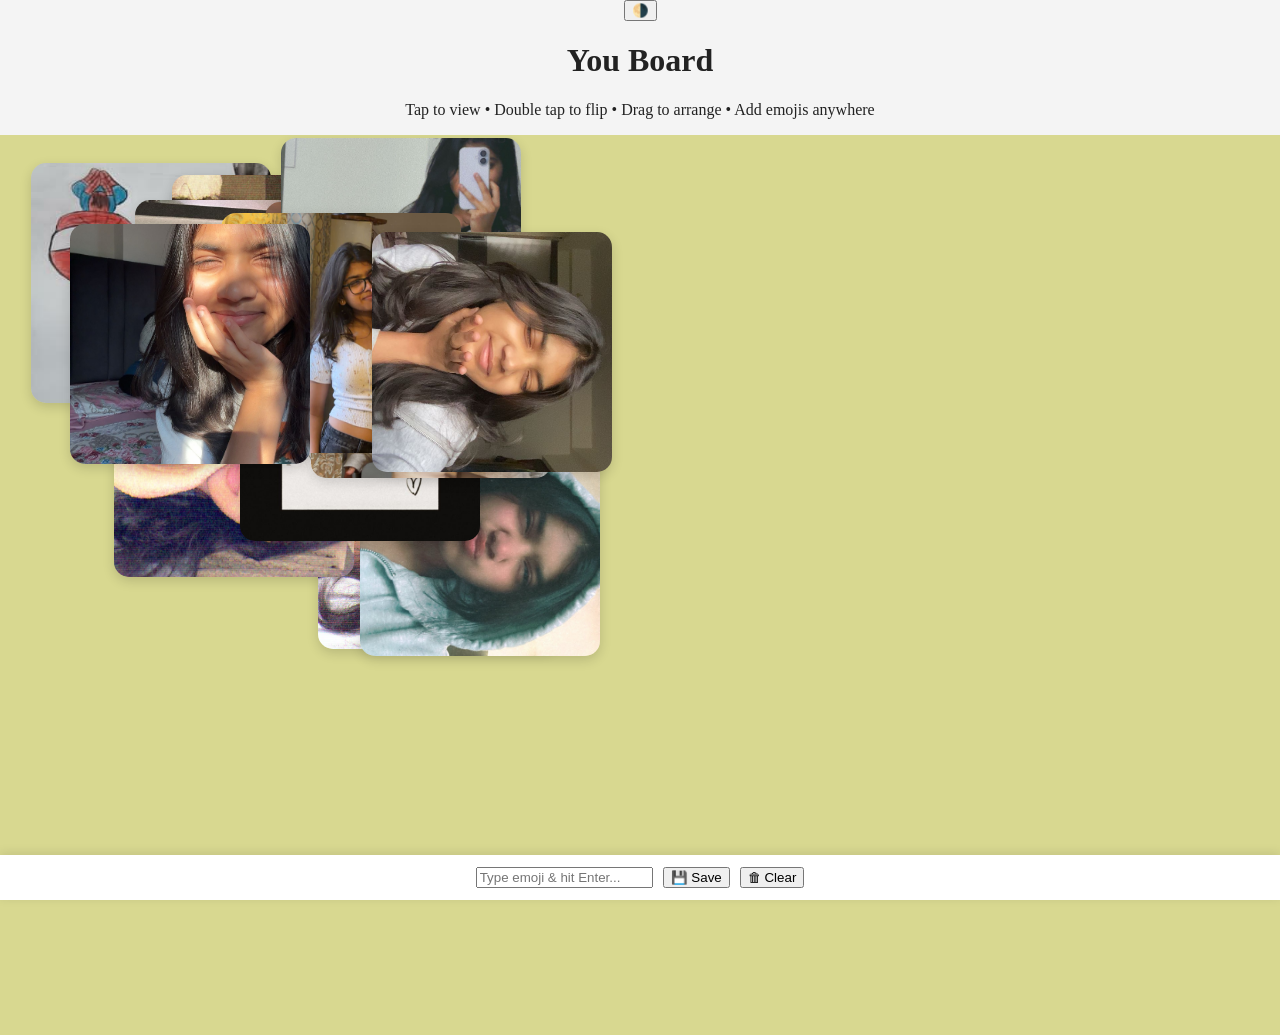
==== commit 21f8a229: "im.html" ====
--- a/im.html
+++ b/im.html
@@ -13,14 +13,15 @@
   <!-- Dark Mode Toggle -->
   <button class="dark-toggle" onclick="toggleDarkMode()">🌗</button>
 
-  <h1 class="title">Your Board</h1>
-  <p style="text-align:center;">Arrange it as you like</p>
-  <p>Click the  images to view, double click to flip, drag and place it like you want to</p>
+  <h1 class="title">You Board</h1>
+  <p class="subtitle">
+    Tap to view • Double tap to flip • Drag to arrange • Add emojis anywhere
+  </p>
 
-  <!-- ================= BOARD ================= -->
+  <!-- ================= SCRAPBOOK BOARD ================= -->
   <div id="board-container">
 
-    <!-- 1 -->
+    <!-- Memory 1 -->
     <div class="photo">
       <div class="card">
         <div class="front">
@@ -30,7 +31,7 @@
       </div>
     </div>
 
-    <!-- 2 -->
+    <!-- Memory 2 -->
     <div class="photo">
       <div class="card">
         <div class="front">
@@ -40,7 +41,7 @@
       </div>
     </div>
 
-    <!-- 3 -->
+    <!-- Memory 3 -->
     <div class="photo">
       <div class="card">
         <div class="front">
@@ -50,7 +51,7 @@
       </div>
     </div>
 
-    <!-- 4 -->
+    <!-- Memory 4 -->
     <div class="photo">
       <div class="card">
         <div class="front">
@@ -60,7 +61,7 @@
       </div>
     </div>
 
-    <!-- 5 -->
+    <!-- Memory 5 -->
     <div class="photo">
       <div class="card">
         <div class="front">
@@ -70,7 +71,7 @@
       </div>
     </div>
 
-    <!-- 6 -->
+    <!-- Memory 6 -->
     <div class="photo">
       <div class="card">
         <div class="front">
@@ -80,7 +81,7 @@
       </div>
     </div>
 
-    <!-- 7 -->
+    <!-- Memory 7 -->
     <div class="photo">
       <div class="card">
         <div class="front">
@@ -90,7 +91,7 @@
       </div>
     </div>
 
-    <!-- 8 -->
+    <!-- Memory 8 -->
     <div class="photo">
       <div class="card">
         <div class="front">
@@ -100,7 +101,7 @@
       </div>
     </div>
 
-    <!-- 9 -->
+    <!-- Memory 9 -->
     <div class="photo">
       <div class="card">
         <div class="front">
@@ -110,7 +111,7 @@
       </div>
     </div>
 
-    <!-- 10 -->
+    <!-- Memory 10 -->
     <div class="photo">
       <div class="card">
         <div class="front">
@@ -122,7 +123,7 @@
       </div>
     </div>
 
-    <!-- 11 -->
+    <!-- Memory 11 -->
     <div class="photo">
       <div class="card">
         <div class="front">
@@ -132,7 +133,7 @@
       </div>
     </div>
 
-    <!-- 12 -->
+    <!-- Memory 12 -->
     <div class="photo">
       <div class="card">
         <div class="front">
@@ -142,7 +143,7 @@
       </div>
     </div>
 
-    <!-- 13 -->
+    <!-- Memory 13 -->
     <div class="photo">
       <div class="card">
         <div class="front">
@@ -152,7 +153,7 @@
       </div>
     </div>
 
-    <!-- 14 -->
+    <!-- Memory 14 -->
     <div class="photo">
       <div class="card">
         <div class="front">
@@ -172,7 +173,7 @@
   </div>
 
 
-  <!-- Controls -->
+  <!-- Controls Bar -->
   <div class="controls-bar">
     <input
       type="text"
@@ -180,28 +181,13 @@
       placeholder="Type emoji & hit Enter..."
       maxlength="5"
     />
-    <button onclick="saveBoard()" class="btn-save">💾 Save Board</button>
-    <button onclick="clearStickers()" class="btn-clear">🗑️ Clear All</button>
+    <button onclick="saveBoard()">💾 Save</button>
+    <button onclick="clearStickers()">🗑 Clear</button>
   </div>
 
 
+  <!-- Script -->
   <script src="script.js" defer></script>
-  <!-- Lightbox -->
-  <div id="lightbox">
-    <img id="lightbox-img" alt="Preview Image">
-  </div>
-
-
-  <!-- Controls -->
-  <div class="controls-bar">
-    <button onclick="saveBoard()" class="btn-save">💾 Save Board</button>
-    <button onclick="clearStickers()" class="btn-clear">🗑️ Clear All</button>
-  </div>
-
-
-  <script src="script.js"></script>
 
 </body>
 </html>
-
-
